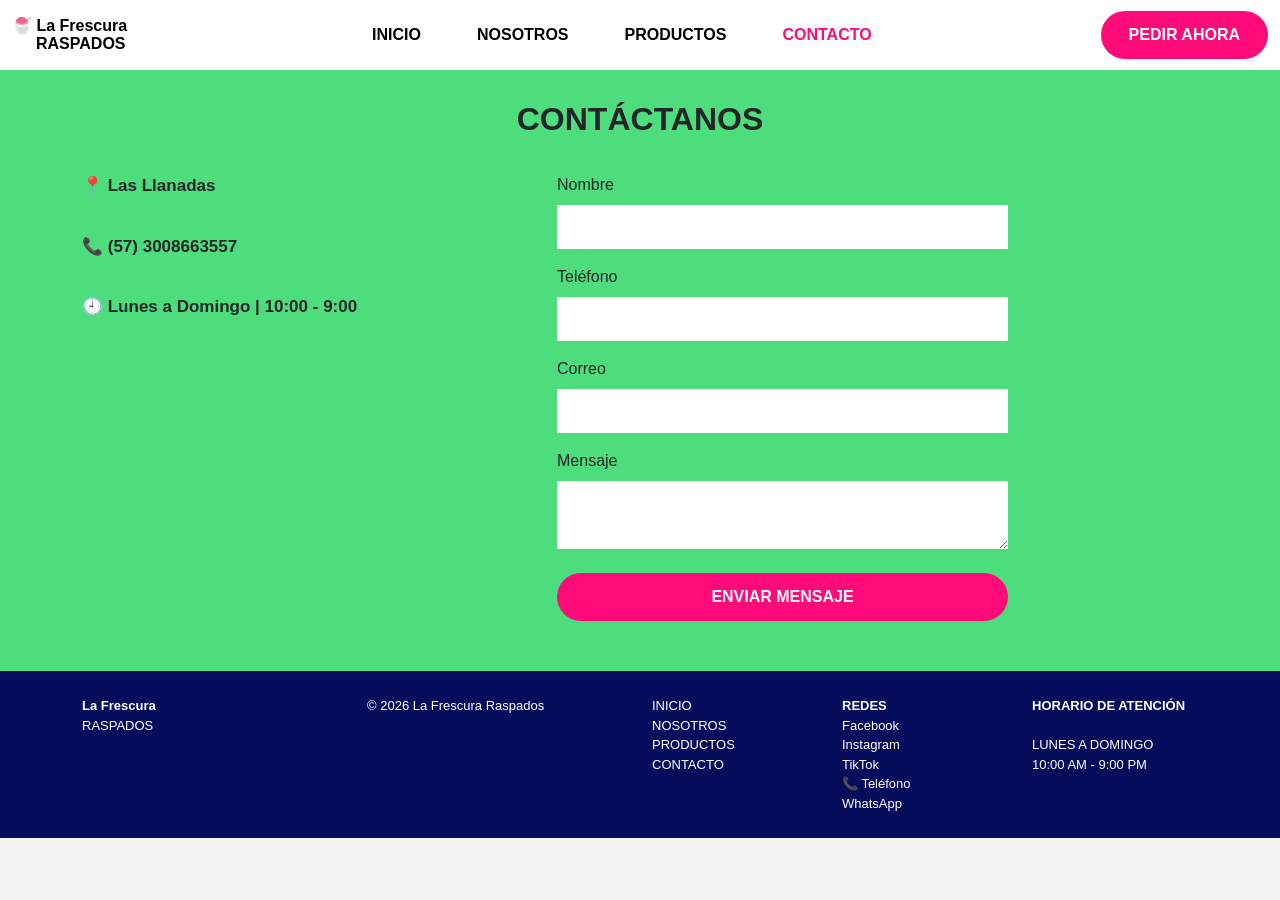
==== contacto.html @ 3ebfecfa "first commit" ====
<!DOCTYPE html>
<html lang="es">

<head>

    <meta charset="UTF-8">
    <meta name="viewport" content="width=device-width, initial-scale=1.0">

    <title>Contacto - La Frescura</title>

    <link rel="stylesheet" href="css/bootstrap.css">
    <link rel="stylesheet" href="css/estilo.css">

</head>

<body>

<nav class="navbar navbar-expand">

    <div class="container-fluid">

        <a class="navbar-brand" href="index.html">
            🍧 La Frescura<br>
            <span class="ms-4">RASPADOS</span>
        </a>

        <div class="navbar-nav mx-auto">

            <a class="nav-link"
               href="index.html">INICIO</a>

            <a class="nav-link"
               href="nosotros.html">NOSOTROS</a>

            <a class="nav-link"
               href="productos.html">PRODUCTOS</a>

            <a class="nav-link active"
               href="contacto.html">CONTACTO</a>

        </div>

        <a href="productos.html"
           class="btn btn-rosado">
            PEDIR AHORA
        </a>

    </div>

</nav>


<section class="fondo-verde contacto">

    <div class="container">

        <h2 class="titulo-seccion">
            CONTÁCTANOS
        </h2>


        <div class="row">


            <div class="col-md-5">

                <div class="dato-contacto">
                    📍 Las Llanadas
                </div>

                <div class="dato-contacto">
                    📞 (57) 3008663557
                </div>

                <div class="dato-contacto">
                    🕘 Lunes a Domingo | 10:00 - 9:00
                </div>

            </div>


            <div class="col-md-5">

                <form>

                    <div class="mb-3">

                        <label class="form-label">
                            Nombre
                        </label>

                        <input type="text"
                               class="form-control">

                    </div>


                    <div class="mb-3">

                        <label class="form-label">
                            Teléfono
                        </label>

                        <input type="tel"
                               class="form-control">

                    </div>


                    <div class="mb-3">

                        <label class="form-label">
                            Correo
                        </label>

                        <input type="email"
                               class="form-control">

                    </div>


                    <div class="mb-4">

                        <label class="form-label">
                            Mensaje
                        </label>

                        <textarea
                            class="form-control"
                            rows="2"></textarea>

                    </div>


                    <button type="submit"
                            class="btn btn-rosado w-100">

                        ENVIAR MENSAJE

                    </button>

                </form>

            </div>

        </div>

    </div>

</section>


<footer>

    <div class="container">

        <div class="row">

            <div class="col-md-3">
                <strong>La Frescura</strong><br>
                RASPADOS
            </div>

            <div class="col-md-3">
                © 2026 La Frescura Raspados
            </div>

            <div class="col-md-2">

                <ul>
                    <li><a href="index.html">INICIO</a></li>
                    <li><a href="nosotros.html">NOSOTROS</a></li>
                    <li><a href="productos.html">PRODUCTOS</a></li>
                    <li><a href="contacto.html">CONTACTO</a></li>
                </ul>

            </div>

            <div class="col-md-2">

                <strong>REDES</strong><br>
                Facebook<br>
                Instagram<br>
                TikTok<br>
                📞 Teléfono<br>
                WhatsApp

            </div>

            <div class="col-md-2">

                <strong>HORARIO DE ATENCIÓN</strong>
                <br><br>
                LUNES A DOMINGO<br>
                10:00 AM - 9:00 PM

            </div>

        </div>

    </div>

</footer>

</body>
</html>
---- css/estilo.css ----
:root {
    --verde: #4ddd7d;
    --rosado: #ff0a78;
    --azul: #060c5c;
    --blanco: #ffffff;
    --gris: #f3f3f3;
    --negro: #000000;
}

body {
    margin: 0;
    font-family: Arial, Helvetica, sans-serif;
    background-color: var(--gris);
}

.navbar {
    background-color: var(--blanco);
    min-height: 70px;
}

.navbar-brand {
    font-weight: bold;
    font-size: 16px;
    line-height: 18px;
}

.logo-helado {
    color: var(--rosado);
    font-size: 25px;
}

.nav-link {
    color: var(--negro) !important;
    font-weight: bold;
    margin: 0 20px;
}

.nav-link:hover,
.nav-link.active {
    color: var(--rosado) !important;
}

.btn-rosado {
    background-color: var(--rosado);
    color: white;
    border: none;
    border-radius: 25px;
    padding: 12px 28px;
    font-weight: bold;
}

.btn-rosado:hover {
    background-color: #df0064;
    color: white;
}

.fondo-verde {
    background-color: var(--verde);
}

/* INICIO */

.hero {
    min-height: 325px;
    display: flex;
    align-items: center;
}

.hero h1 {
    color: var(--rosado);
    font-size: 35px;
    font-weight: normal;
}

.hero-img {
    width: 230px;
    height: 260px;
    object-fit: cover;
}

.ventajas {
    background-color: var(--gris);
    padding: 15px 0;
}

.icono-ventaja {
    font-size: 45px;
}

.ventaja-texto {
    font-weight: bold;
}

/* NOSOTROS */

.nosotros {
    padding: 25px 0;
}

.img-local {
    width: 100%;
    max-width: 300px;
    height: 290px;
    object-fit: cover;
}

.titulo-seccion {
    font-weight: bold;
    text-align: center;
    margin-bottom: 35px;
}

.valores {
    padding: 20px 0;
    background-color: var(--gris);
}

.valor-icono {
    font-size: 35px;
}

/* PRODUCTOS */

/* PRODUCTOS */

.productos {
    padding: 40px 0 60px;
}

.producto-card {
    width: 100%;
    max-width: 300px;
    margin: auto;
    border: 3px solid #ffffff;
    border-radius: 15px;
    overflow: hidden;
    background-color: #ffffff;
    box-shadow: 0 4px 10px rgba(0, 0, 0, 0.15);
    transition: transform 0.2s;
}

.producto-card:hover {
    transform: translateY(-5px);
}

.producto-card img {
    width: 100%;
    height: 190px;
    object-fit: cover;
}

.producto-card .card-body {
    padding: 20px;
}

.producto-card .card-title {
    color: #ff0a78;
    font-weight: bold;
    font-size: 19px;
}

.producto-card .card-text {
    color: #222;
    font-size: 14px;
}

.producto-card .btn-rosado {
    margin-top: 8px;
}

/* CONTACTO */

.contacto {
    padding: 30px 0 50px;
}

.dato-contacto {
    font-size: 17px;
    font-weight: bold;
    margin-bottom: 35px;
}

.form-control {
    border-radius: 0;
    border: none;
    padding: 10px;
}

/* DETALLE PRODUCTO */

.detalle-producto {
    padding: 25px 0;
}

.detalle-img {
    width: 100%;
    max-width: 380px;
    height: 400px;
    object-fit: cover;
}

.precio {
    color: var(--rosado);
    font-size: 28px;
    font-weight: bold;
}

.btn-tamano {
    background-color: white;
    color: black;
    border: none;
    border-radius: 15px;
    padding: 8px 20px;
    font-weight: bold;
    margin-right: 15px;
}

.btn-tamano.activo {
    background-color: var(--rosado);
}

/* FOOTER */

footer {
    background-color: var(--azul);
    color: white;
    padding: 25px 0;
    font-size: 13px;
}

footer a {
    color: white;
    text-decoration: none;
}

footer a:hover {
    color: var(--rosado);
}

footer ul {
    list-style: none;
    padding: 0;
    margin: 0;
}

@media (max-width: 768px) {

    .hero {
        text-align: center;
        padding: 35px 0;
    }

    .hero-img {
        margin-top: 30px;
    }

    .nav-link {
        margin: 5px 0;
    }

    footer {
        text-align: center;
    }

    footer .col-md-3 {
        margin-bottom: 20px;
    }
    /* MEJORES SABORES */

.mejores-sabores {
    background-color: #ffffff;
    padding: 45px 0 55px;
}

.subtitulo-sabores {
    color: #444;
    margin-top: -20px;
    margin-bottom: 30px;
}

.sabor-card {
    border: none;
    border-radius: 15px;
    overflow: hidden;
    box-shadow: 0 4px 12px rgba(0, 0, 0, 0.15);
    max-width: 250px;
    margin: auto;
    transition: transform 0.2s;
}

.sabor-card:hover {
    transform: translateY(-5px);
}

.sabor-card img {
    width: 100%;
    height: 170px;
    object-fit: cover;
}

.sabor-card .card-body {
    padding: 18px;
}

.sabor-card h5 {
    color: #ff0a78;
    font-weight: bold;
    font-size: 17px;
}

.sabor-card p {
    color: #333;
    font-size: 14px;
    margin-bottom: 0;
}
.mejores-sabores {
    padding: 40px 0 60px;
}

.subtitulo-sabores {
    margin-top: -20px;
    margin-bottom: 30px;
    color: #222;
}
}
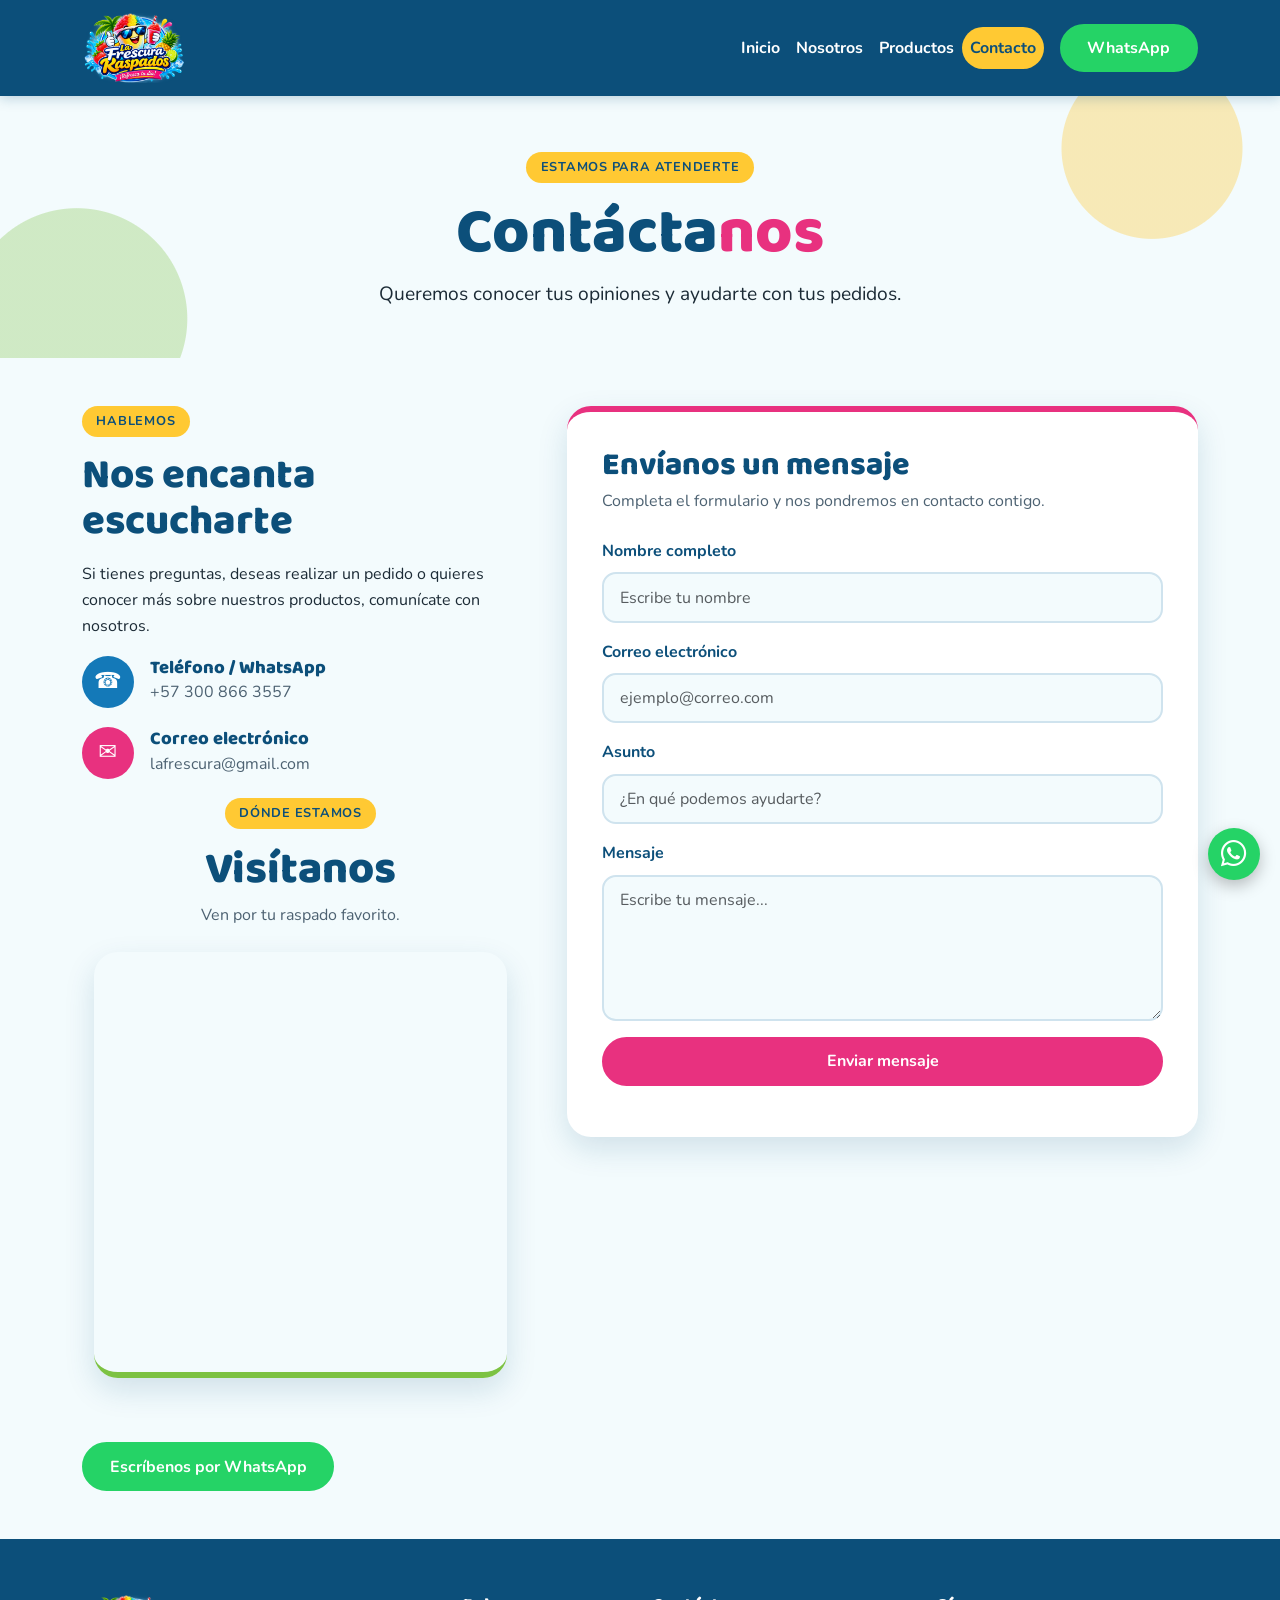
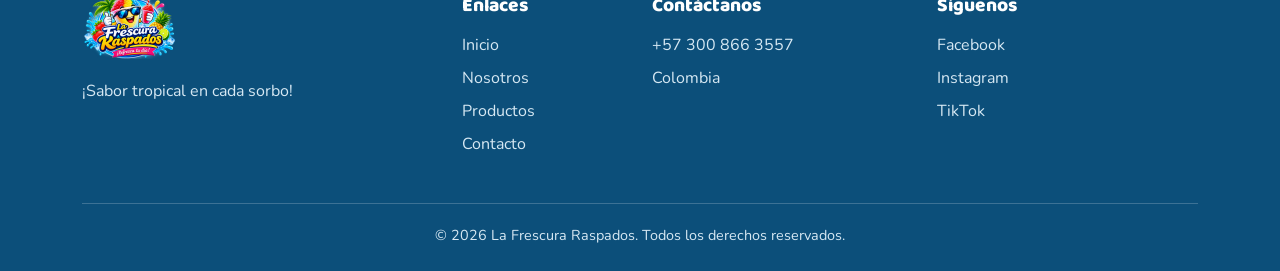
==== commit 3022b5ab: "Actualización del proyecto de raspados" ====
--- a/contacto.html
+++ b/contacto.html
@@ -1,206 +1,181 @@
 <!DOCTYPE html>
 <html lang="es">
-
+    <link rel="stylesheet" href="https://cdn.jsdelivr.net/npm/bootstrap-icons@1.11.3/font/bootstrap-icons.min.css">
 <head>
-
     <meta charset="UTF-8">
     <meta name="viewport" content="width=device-width, initial-scale=1.0">
-
-    <title>Contacto - La Frescura</title>
-
+    <title>Contacto | La Frescura Raspados</title>
     <link rel="stylesheet" href="css/bootstrap.css">
     <link rel="stylesheet" href="css/estilo.css">
-
 </head>
-
 <body>
 
-<nav class="navbar navbar-expand">
+<nav class="navbar navbar-expand-lg navbar-dark barra-navegacion sticky-top">
+    <div class="container">
+<a class="navbar-brand logo" href="index.html">
+    <img src="./img/Logo tropical de raspados refrescantes.png"
+         alt="La Frescura Raspados"
+         class="logo-imagen">
+</a>
+        <button class="navbar-toggler" type="button" data-bs-toggle="collapse"
+                data-bs-target="#menuPrincipal" aria-label="Abrir menú">
+            <span class="navbar-toggler-icon"></span>
+        </button>
+        <div class="collapse navbar-collapse" id="menuPrincipal">
+            <ul class="navbar-nav ms-auto align-items-lg-center">
+                <li class="nav-item"><a class="nav-link" href="index.html">Inicio</a></li>
+                <li class="nav-item"><a class="nav-link" href="nosotros.html">Nosotros</a></li>
+                <li class="nav-item"><a class="nav-link" href="productos.html">Productos</a></li>
+                <li class="nav-item"><a class="nav-link activo" href="contacto.html">Contacto</a></li>
+                <li class="nav-item ms-lg-3">
+                    <a class="btn btn-whatsapp" href="https://wa.me/573008663557" target="_blank">WhatsApp</a>
+                </li>
+            </ul>
+        </div>
+    </div>
+</nav>
 
-    <div class="container-fluid">
+<header class="encabezado-pagina">
+    <div class="container text-center">
+        <span class="etiqueta">ESTAMOS PARA ATENDERTE</span>
+        <h1>Contácta<span>nos</span></h1>
+        <p>Queremos conocer tus opiniones y ayudarte con tus pedidos.</p>
+    </div>
+</header>
 
-        <a class="navbar-brand" href="index.html">
-            🍧 La Frescura<br>
-            <span class="ms-4">RASPADOS</span>
-        </a>
+<section class="container py-5">
+    <div class="row g-5">
+        <div class="col-lg-5">
+            <span class="etiqueta">HABLEMOS</span>
+            <h2 class="titulo-interno">Nos encanta escucharte</h2>
+            <p>Si tienes preguntas, deseas realizar un pedido o quieres conocer más sobre nuestros productos, comunícate con nosotros.</p>
 
-        <div class="navbar-nav mx-auto">
+            <div class="contacto-dato">
+                <div class="contacto-icono">☎</div>
+                <div>
+                    <h5>Teléfono / WhatsApp</h5>
+                    <p>+57 300 866 3557</p>
+                </div>
+            </div>
 
-            <a class="nav-link"
-               href="index.html">INICIO</a>
+            <div class="contacto-dato">
+                <div class="contacto-icono">✉</div>
+                <div>
+                    <h5>Correo electrónico</h5>
+                    <p>lafrescura@gmail.com</p>
+                </div>
+            </div>
 
-            <a class="nav-link"
-               href="nosotros.html">NOSOTROS</a>
+<section class="container pb-5">
+    <div class="titulo-seccion text-center mb-4">
+        <span class="etiqueta">DÓNDE ESTAMOS</span>
+        <h2>Visítanos</h2>
+        <p>Ven por tu raspado favorito.</p>
+    </div>
 
-            <a class="nav-link"
-               href="productos.html">PRODUCTOS</a>
+    <div class="mapa-contenedor">
+    <iframe
+        src="https://www.google.com/maps/embed?pb=!4v1795546037017!6m8!1m7!1sMROVryXRe8iT_GXx5Q9qGQ!2m2!1d8.936691536424542!2d-75.34682285761922!3f220.58967261137113!4f-4.765041453120489!5f0.7820865974627469"
+        width="100%"
+        height="400"
+        style="border:0;"
+        allowfullscreen=""
+        loading="lazy"
+        referrerpolicy="strict-origin-when-cross-origin">
+    </iframe>
+    </div>
+</section>
 
-            <a class="nav-link active"
-               href="contacto.html">CONTACTO</a>
-
+            <a href="https://wa.me/573008663557" target="_blank" class="btn btn-whatsapp mt-3">
+                Escríbenos por WhatsApp
+            </a>
         </div>
 
-        <a href="productos.html"
-           class="btn btn-rosado">
-            PEDIR AHORA
-        </a>
+        <div class="col-lg-7">
+            <div class="formulario-card">
+                <h2>Envíanos un mensaje</h2>
+                <p>Completa el formulario y nos pondremos en contacto contigo.</p>
 
-    </div>
-
-</nav>
-
-
-<section class="fondo-verde contacto">
-
-    <div class="container">
-
-        <h2 class="titulo-seccion">
-            CONTÁCTANOS
-        </h2>
-
-
-        <div class="row">
-
-
-            <div class="col-md-5">
-
-                <div class="dato-contacto">
-                    📍 Las Llanadas
-                </div>
-
-                <div class="dato-contacto">
-                    📞 (57) 3008663557
-                </div>
-
-                <div class="dato-contacto">
-                    🕘 Lunes a Domingo | 10:00 - 9:00
-                </div>
-
-            </div>
-
-
-            <div class="col-md-5">
-
-                <form>
+                <form id="formContacto">
+                    <input type="hidden" name="access_key" value="TU_CLAVE_WEB3FORMS">
+                    <input type="hidden" name="subject" value="Nuevo mensaje desde La Frescura Raspados">
 
                     <div class="mb-3">
-
-                        <label class="form-label">
-                            Nombre
-                        </label>
-
-                        <input type="text"
-                               class="form-control">
-
+                        <label for="nombre" class="form-label">Nombre completo</label>
+                        <input type="text" class="form-control" id="nombre" name="name"
+                               placeholder="Escribe tu nombre" required>
                     </div>
 
+                    <div class="mb-3">
+                        <label for="correo" class="form-label">Correo electrónico</label>
+                        <input type="email" class="form-control" id="correo" name="email"
+                               placeholder="ejemplo@correo.com" required>
+                    </div>
 
                     <div class="mb-3">
-
-                        <label class="form-label">
-                            Teléfono
-                        </label>
-
-                        <input type="tel"
-                               class="form-control">
-
+                        <label for="asunto" class="form-label">Asunto</label>
+                        <input type="text" class="form-control" id="asunto" name="asunto"
+                               placeholder="¿En qué podemos ayudarte?" required>
                     </div>
 
-
                     <div class="mb-3">
-
-                        <label class="form-label">
-                            Correo
-                        </label>
-
-                        <input type="email"
-                               class="form-control">
-
+                        <label for="mensaje" class="form-label">Mensaje</label>
+                        <textarea class="form-control" id="mensaje" name="message" rows="5"
+                                  placeholder="Escribe tu mensaje..." required></textarea>
                     </div>
 
-
-                    <div class="mb-4">
-
-                        <label class="form-label">
-                            Mensaje
-                        </label>
-
-                        <textarea
-                            class="form-control"
-                            rows="2"></textarea>
-
-                    </div>
-
-
-                    <button type="submit"
-                            class="btn btn-rosado w-100">
-
-                        ENVIAR MENSAJE
-
+                    <button type="submit" class="btn btn-rosa w-100" id="btnEnviar">
+                        Enviar mensaje
                     </button>
-
+                    <p id="respuestaFormulario" class="mt-3" aria-live="polite"></p>
                 </form>
-
             </div>
-
         </div>
-
     </div>
-
 </section>
 
-
-<footer>
-
+<footer class="pie-pagina">
     <div class="container">
-
-        <div class="row">
-
-            <div class="col-md-3">
-                <strong>La Frescura</strong><br>
-                RASPADOS
+        <div class="row gy-4">
+            <div class="col-lg-4">
+<a class="navbar-brand logo" href="index.html">
+    <img src="./img/Logo tropical de raspados refrescantes.png"
+         alt="La Frescura Raspados"
+         class="logo-imagen">
+</a>
+                <p>¡Sabor tropical en cada sorbo!</p>
             </div>
-
-            <div class="col-md-3">
-                © 2026 La Frescura Raspados
+            <div class="col-lg-2 col-6">
+                <h5>Enlaces</h5>
+                <a href="index.html">Inicio</a><a href="nosotros.html">Nosotros</a>
+                <a href="productos.html">Productos</a><a href="contacto.html">Contacto</a>
             </div>
-
-            <div class="col-md-2">
-
-                <ul>
-                    <li><a href="index.html">INICIO</a></li>
-                    <li><a href="nosotros.html">NOSOTROS</a></li>
-                    <li><a href="productos.html">PRODUCTOS</a></li>
-                    <li><a href="contacto.html">CONTACTO</a></li>
-                </ul>
-
+            <div class="col-lg-3 col-6">
+                <h5>Contáctanos</h5>
+                <p>+57 300 866 3557</p><p>Colombia</p>
             </div>
-
-            <div class="col-md-2">
-
-                <strong>REDES</strong><br>
-                Facebook<br>
-                Instagram<br>
-                TikTok<br>
-                📞 Teléfono<br>
-                WhatsApp
-
+            <div class="col-lg-3">
+                <h5>Síguenos</h5>
+                <div class="redes"><a href="#">Facebook</a><a href="#">Instagram</a><a href="#">TikTok</a></div>
             </div>
-
-            <div class="col-md-2">
-
-                <strong>HORARIO DE ATENCIÓN</strong>
-                <br><br>
-                LUNES A DOMINGO<br>
-                10:00 AM - 9:00 PM
-
-            </div>
-
         </div>
-
+        <div class="copyright">© 2026 La Frescura Raspados. Todos los derechos reservados.</div>
     </div>
-
 </footer>
 
+<a class="flotante-whatsapp"
+   href="https://wa.me/573008663557"
+   target="_blank"
+   rel="noopener noreferrer"
+   aria-label="Contactar por WhatsApp">
+    <i class="bi bi-whatsapp"></i>
+</a>
+
+<button id="volverArriba"
+        class="volver-arriba"
+        aria-label="Volver arriba">↑</button>
+
+<script src="js/bootstrap.bundle.js"></script>
+<script src="js/script.js"></script>
 </body>
 </html>
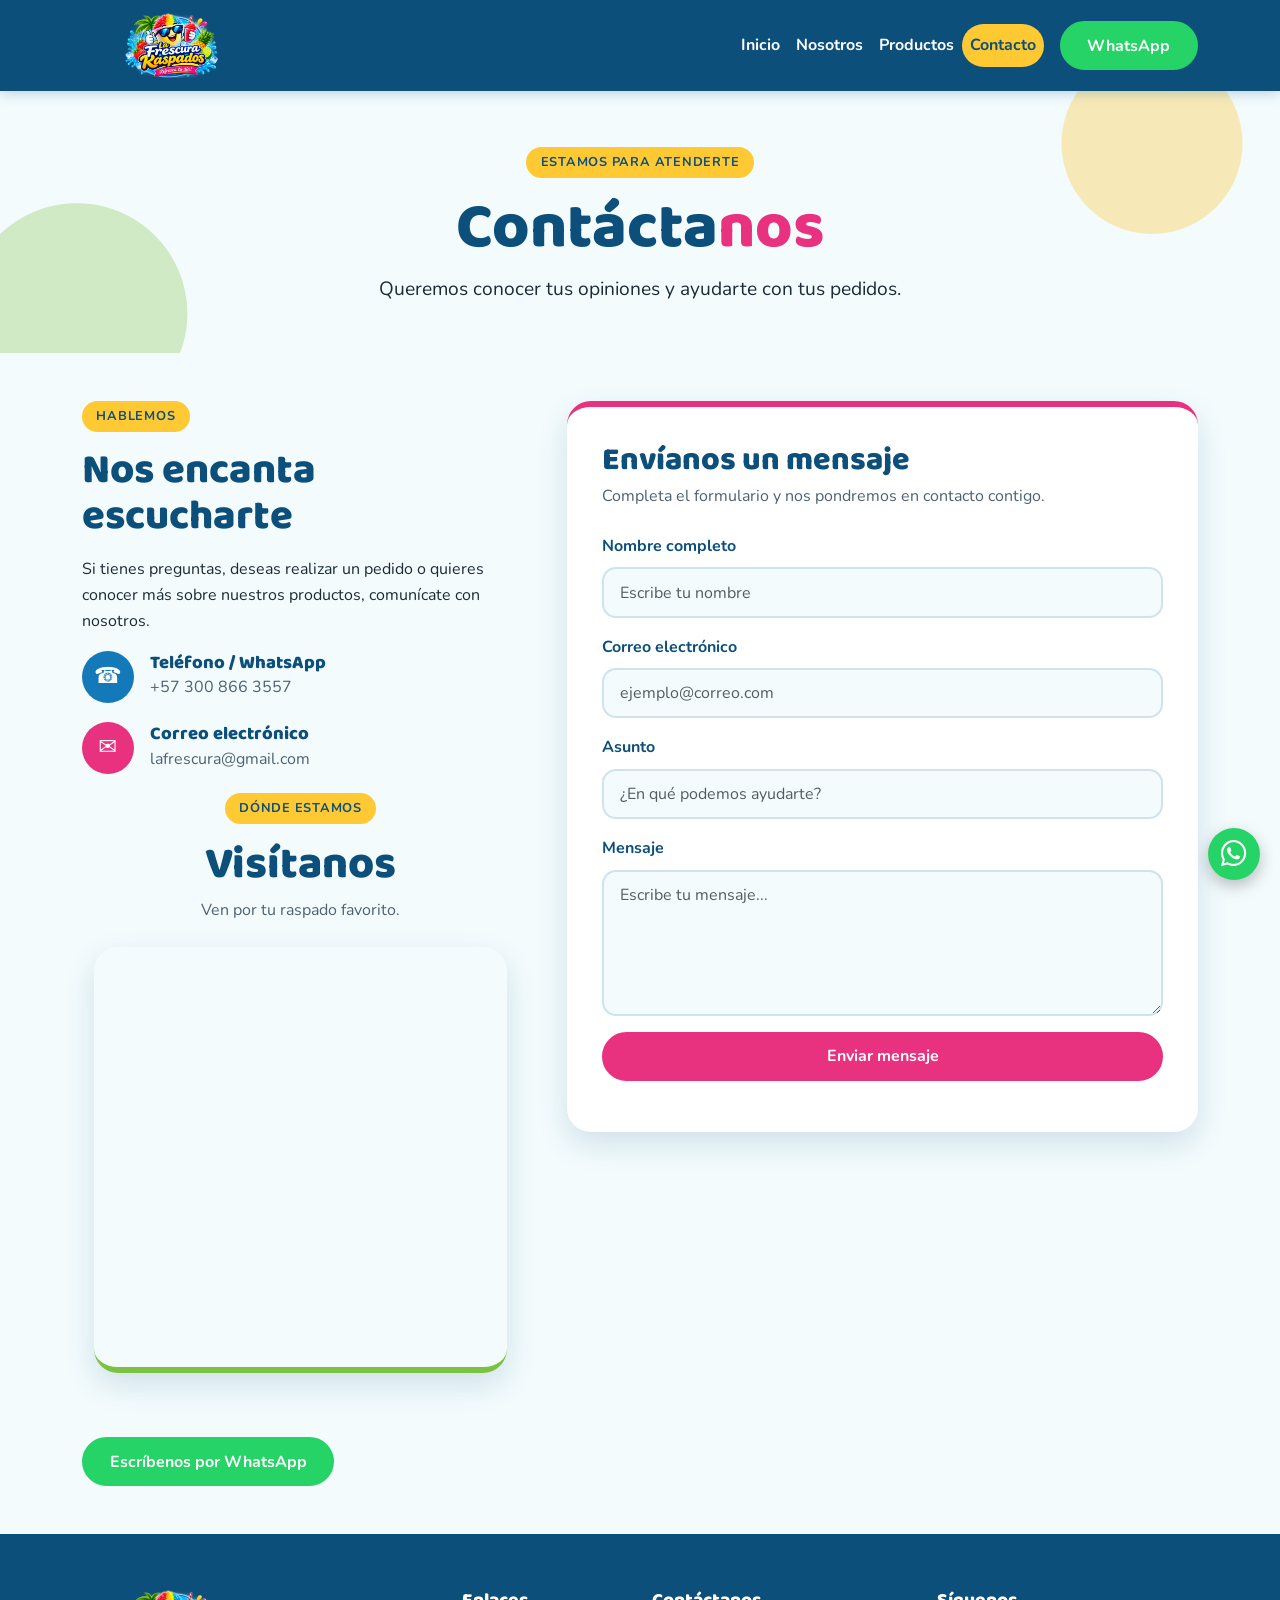
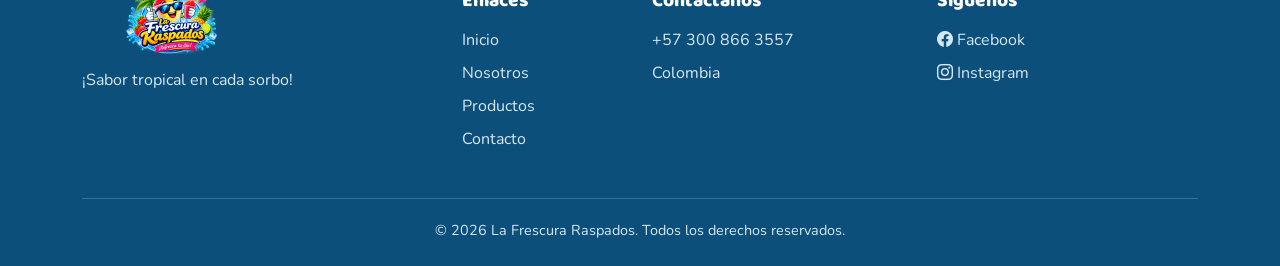
==== commit d78d69fe: "yy" ====
--- a/contacto.html
+++ b/contacto.html
@@ -156,7 +156,21 @@
             </div>
             <div class="col-lg-3">
                 <h5>Síguenos</h5>
-                <div class="redes"><a href="#">Facebook</a><a href="#">Instagram</a><a href="#">TikTok</a></div>
+                <div class="redes">
+
+    <a href="https://www.facebook.com/profile.php?id=61596878762252"
+       target="_blank" rel="noopener noreferrer">
+        <i class="bi bi-facebook"></i> Facebook
+    </a>
+
+    <a href="https://www.instagram.com/frescuraraspados/"
+       target="_blank" rel="noopener noreferrer">
+        <i class="bi bi-instagram"></i> Instagram
+    </a>
+
+
+
+</div>
             </div>
         </div>
         <div class="copyright">© 2026 La Frescura Raspados. Todos los derechos reservados.</div>
